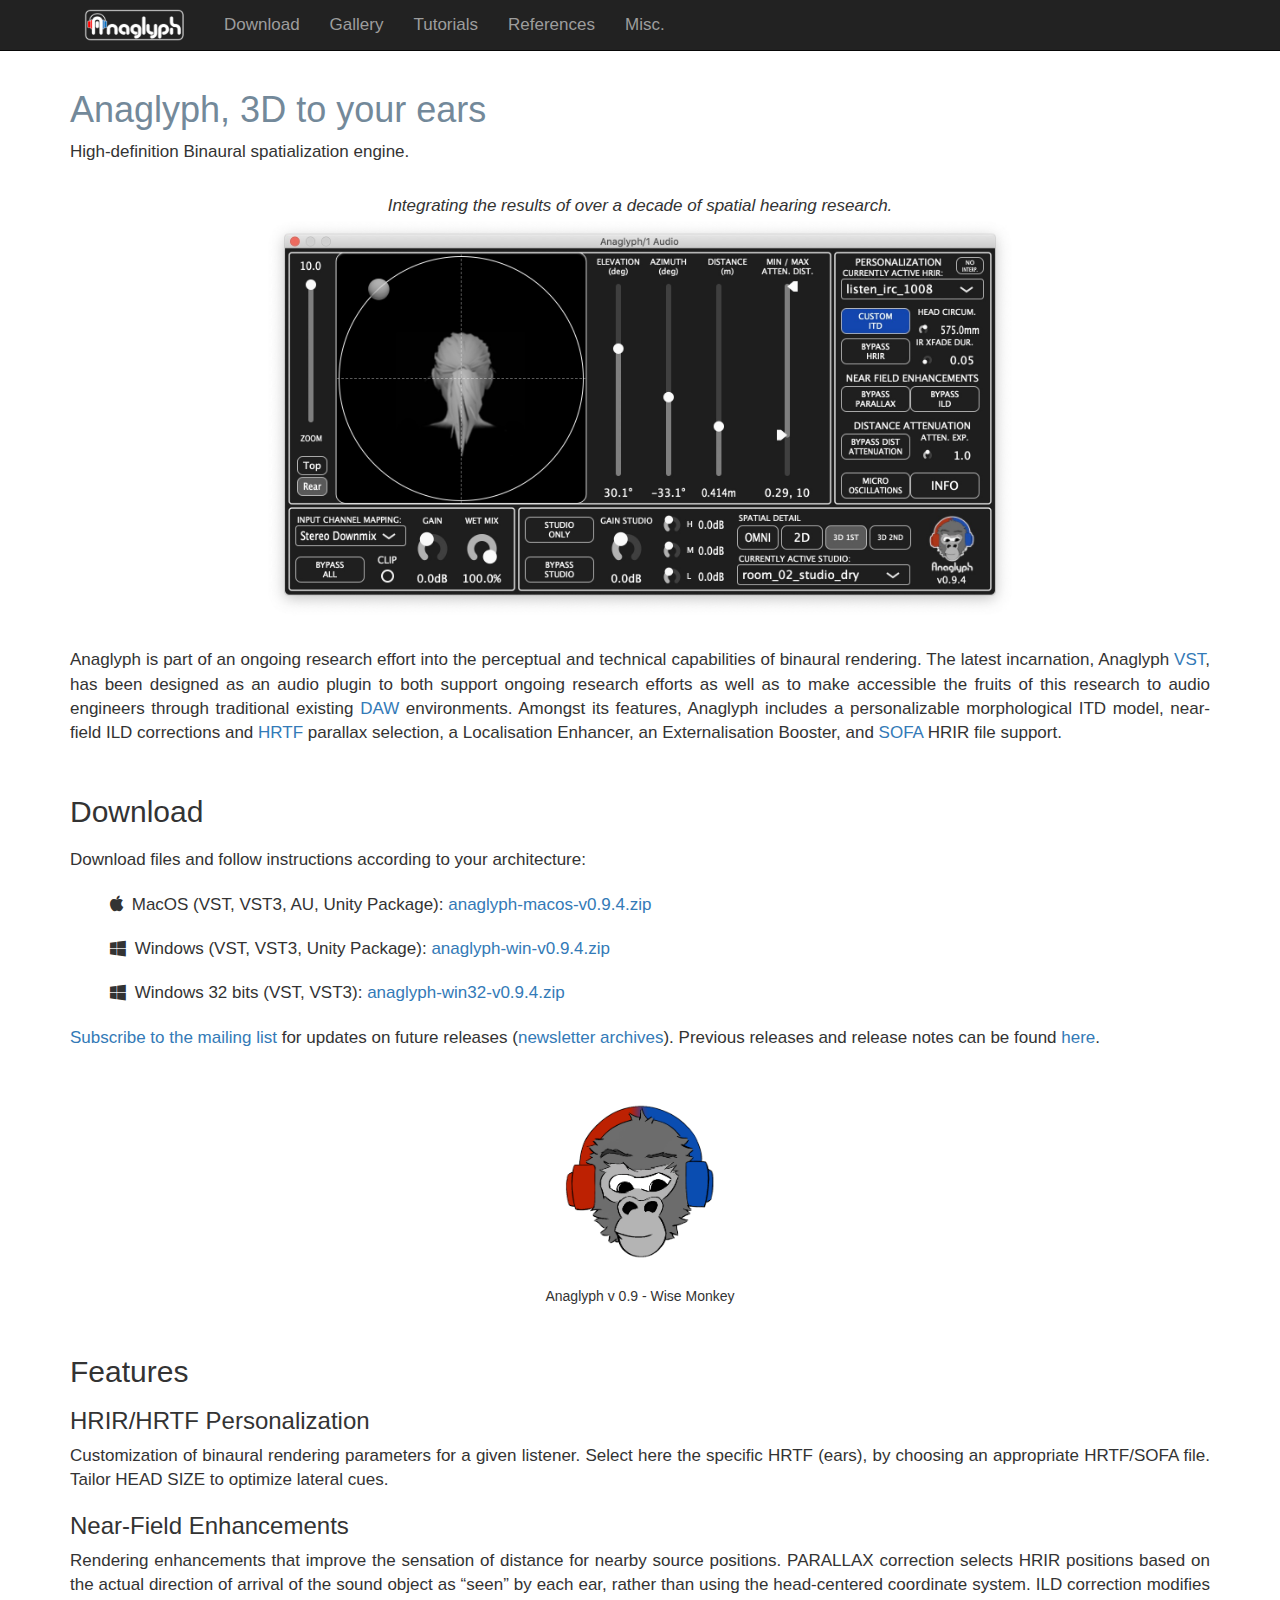
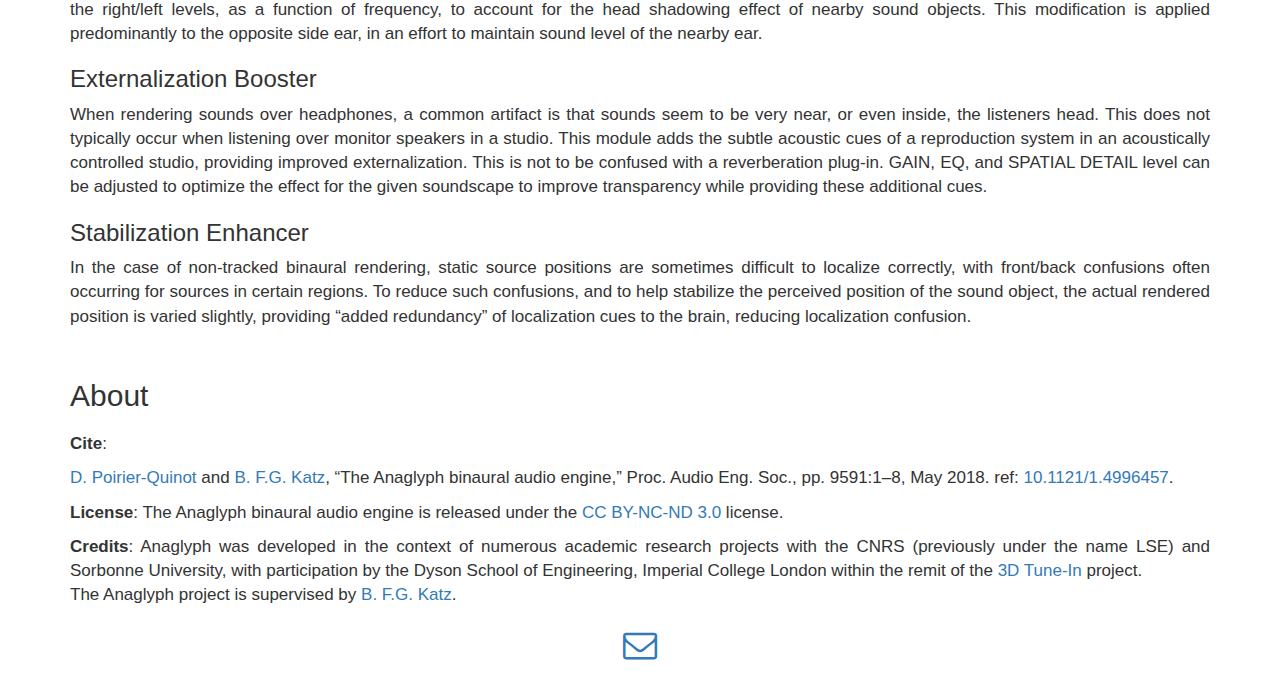
==== index.html @ 2c20f38d "added back link to suscribe to mailing list (somehow removed in prev commit)" ====
<!DOCTYPE html>
<html lang="en">

<head>

    <!-- common header (paste on every pages) -->

    <!-- Global site tag (gtag.js) - Google Analytics -->
    <script async src="https://www.googletagmanager.com/gtag/js?id=UA-119828858-1"></script>
    <script>
      window.dataLayer = window.dataLayer || [];
      function gtag(){dataLayer.push(arguments);}
      gtag('js', new Date());

      gtag('config', 'UA-119828858-1');
    </script>

    <meta charset="utf-8">
    <meta http-equiv="X-UA-Compatible" content="IE=edge">
    <meta name="viewport" content="width=device-width, initial-scale=1">
    <meta name="description" content="">
    <meta name="author" content="">

    <link rel="icon" type="image/png" href="img/favicon.png" />

    <title>Anaglyph</title>

    <!-- Bootstrap Core CSS -->
    <link href="css/bootstrap.min.css" rel="stylesheet">
    <link href="css/override.css" rel="stylesheet">
    <link rel="stylesheet" href="font-awesome/css/font-awesome.min.css">


    <!-- jQuery Version 1.11.1 -->
    <script src="js/jquery.js"></script>
    <!-- Bootstrap Core JavaScript -->
    <script src="js/bootstrap.min.js"></script>
    <!-- common header (paste on every pages) -->

    <!-- analytics -->
    <script>
      function handleOutboundLinkClicks(eventLabel) {
        // create tracker
        ga('create', 'UA-119828858-1', 'auto');
        // send event notification
        ga('send', 'event', {
          eventCategory: 'File',
          eventAction: 'download',
          eventLabel: eventLabel,
        });
      }
    </script>

</head>

<body>


    <!-- common navbar (paste on every pages) -->
    <nav class="navbar navbar-inverse navbar-fixed-top" role="navigation">
        <div class="container">

            <!-- Brand and toggle get grouped for better mobile display -->
            <div class="navbar-header">
                <!-- <a class="navbar-brand" href="index.html"> Anaglyph </a> -->
                <a id="home-logo-link" href="index.html" class="navbar-left"><img class="img-responsive" style="width:100px; margin-top:9px; margin-bottom:2px; margin-left:9px; margin-right:20px" src="img/anaglyph_logo_inverted.png" ></a>
                <button type="button" class="navbar-toggle" data-toggle="collapse" data-target="#bs-example-navbar-collapse-1">
                    <span class="sr-only">Toggle navigation</span>
                    <span class="icon-bar"></span>
                    <span class="icon-bar"></span>
                    <span class="icon-bar"></span>
                </button>
            </div>

            <!-- Collect the nav links, forms, and other content for toggling -->
            <div class="collapse navbar-collapse" id="bs-example-navbar-collapse-1">
                <ul class="nav navbar-nav">
                    <li id="home-navbar-replacement"> <a href="index.html">Home</a> </li>
                    <li> <a href="index.html#download">Download</a> </li>
                    <li> <a href="page-gallery.html">Gallery</a> </li>
                    <li> <a href="page-tutorials.html">Tutorials</a> </li>
                    <li> <a href="page-references.html">References</a> </li>
                    <li> <a href="page-misc.html">Misc.</a> </li>
                    <!-- <li> <a href="index.html#about">About</a> </li> -->
                </ul>
            </div>
            <!-- /.navbar-collapse -->
        </div>
        <!-- /.container -->
    </nav>
    <!-- common navbar (paste on every pages) -->


    <!-- Page Content -->
    <div class="container">

        <div class="row" id="head">
            <div class="col-lg-12 text-left">
                <h1 style="color: #73899a;">Anaglyph, 3D to your ears</h1>
                <!-- <h1><font color="#0771ba">Ana</font><font color="#fb001a">glyph</font></h1> -->
            </div>
            <div class="col-lg-12 text-justify">
                <p> High-definition Binaural spatialization engine. </p>
            </div>

            <p> </p> <!-- insert line break -->

            <div class="col-sm-12 col-md-10 col-md-offset-1 col-lg-8 col-lg-offset-2 text-center">
                <p style="margin-top: 20px; margin-bottom: 0px;">
                    <!-- <i>Integrating the results of over a decade of spatial hearing research into a high-precision binaural rendering engine.</i> -->
                    <i>Integrating the results of over a decade of spatial hearing research.</i>
                </p>
                <img class="img-responsive center-block" style="margin-top: 0px;" src="img/anaglyph-gui.jpg">
            </div>

             <div class="col-sm-12 text-justify">
                <p>
                    Anaglyph is part of an ongoing research effort into the perceptual and technical capabilities of binaural rendering. The latest incarnation, Anaglyph <a href="https://en.wikipedia.org/wiki/Virtual_Studio_Technology">VST</a>, has been designed as an audio plugin to both support ongoing research efforts as well as to make accessible the fruits of this research to audio engineers through traditional existing <a href="https://en.wikipedia.org/wiki/Digital_audio_workstation">DAW</a> environments. Amongst its features, Anaglyph includes a personalizable morphological ITD model,  near-field ILD corrections and <a href="https://en.wikipedia.org/wiki/Head-related_transfer_function">HRTF</a> parallax selection, a Localisation Enhancer, an Externalisation Booster, and <a href="https://www.sofaconventions.org/mediawiki/index.php/SOFA_(Spatially_Oriented_Format_for_Acoustics)">SOFA</a> HRIR file support.
                </p>
            </div>
        </div>


        <div class="row" id="download">
            <div class="col-lg-12 text-justify">
                <h2>Download</h2>

                    <p>Download files and follow instructions according to your architecture: </p>

                    <ul class="airy-list">
                        <li> <i class="fa fa-apple fa-1x"> </i> MacOS (VST, VST3, AU, Unity Package): <a href="release/anaglyph-macos-v0.9.4.zip" download onclick="handleOutboundLinkClicks('OSX BUNDLE');">anaglyph-macos-v0.9.4.zip</a></li>

                        <li> <i class="fa fa-windows fa-1x"> </i> Windows (VST, VST3, Unity Package): <a href="release/anaglyph-win-v0.9.4.zip" download onclick="handleOutboundLinkClicks('WIN BUNDLE');" >anaglyph-win-v0.9.4.zip</a></li>

                        <li> <i class="fa fa-windows fa-1x"> </i> Windows 32 bits (VST, VST3): <a href="release/anaglyph-win32-v0.9.4.zip" download onclick="handleOutboundLinkClicks('WIN 32 BUNDLE');" >anaglyph-win32-v0.9.4.zip</a></li>
                    </ul>

                    <p> <a href="mailto: sympa@listes.upmc.fr?subject=subscribe anaglyph"> Subscribe to the mailing list</a> for updates on future releases (<a href="https://www.listes.upmc.fr/wws/arc/anaglyph">newsletter archives</a>). Previous releases and release notes can be found <a href="page-misc.html#release-note">here</a>. </p>

                    <p> </p>
                    <img class="img-responsive center-block" style="width:150px" src="img/anaglyph_logo_version_monkey.png">
                    <h5 class="text-center"> Anaglyph v 0.9 - Wise Monkey </h5>

            </div>
        </div>


        <div class="row" id="features">
            <div class="col-lg-12 text-justify">
                <h2>Features</h2>

                <h3>HRIR/HRTF Personalization</h3>
                <p>Customization of binaural rendering parameters for a given listener. Select here the specific HRTF (ears), by choosing an appropriate HRTF/SOFA file. Tailor HEAD SIZE to optimize lateral cues.</p>

                <h3>Near-Field Enhancements</h3>
                <p>Rendering enhancements that improve the sensation of distance for nearby source positions. PARALLAX correction selects HRIR positions based on the actual direction of arrival of the sound object as &#8220;seen&#8221; by each ear, rather than using the head-centered coordinate system. ILD correction modifies the right/left levels, as a function of frequency, to account for the head shadowing effect of nearby sound objects. This modification is applied predominantly to the opposite side ear, in an effort to maintain sound level of the nearby ear.</p>

                <h3>Externalization Booster</h3>
                <p>When rendering sounds over headphones, a common artifact is that sounds seem to be very near, or even inside, the listeners head. This does not typically occur when listening over monitor speakers in a studio. This module adds the subtle acoustic cues of a reproduction system in an acoustically controlled studio, providing improved externalization. This is not to be confused with a reverberation plug-in. GAIN, EQ, and SPATIAL DETAIL level can be adjusted to optimize the effect for the given soundscape to improve transparency while providing these additional cues.</p>

                <h3>Stabilization Enhancer</h3>
                <p>In the case of non-tracked binaural rendering, static source positions are sometimes difficult to localize correctly, with front/back confusions often occurring for sources in certain regions. To reduce such confusions, and to help stabilize the perceived position of the sound object, the actual rendered position is varied slightly, providing &#8220;added redundancy&#8221; of localization cues to the brain, reducing localization confusion.</p>
            </div>
        </div>


        <div class="row" id="about">
            <div class="col-lg-12 text-justify">
                <h2>About</h2>

                <p>
                    <b>Cite</b>:
                    <p class="bibitem" ><a id="XPoirier-Quinot2018"></a><a href="https://pyrapple.github.io/">D.&#x00A0;Poirier-Quinot</a> and <a href="http://www.lam.jussieu.fr/Membres/Katz/index.php?page=accueil">B.&#x00A0;F.G. Katz</a>, &#8220;The Anaglyph binaural audio engine,&#8221; <span ="ptmri8t-">Proc. Audio Eng. Soc.</span>, pp. 9591:1–8, May 2018. ref: <a href="http://www.aes.org/e-lib/browse.cfm?elib=19544" >10.1121/1.4996457</a>.
                    </p>
                </p>

                <p>
                    <b>License</b>: The Anaglyph binaural audio engine is released under the <a href="https://creativecommons.org/licenses/by-nc-nd/3.0/">CC BY-NC-ND 3.0</a> license. 
                    <!-- <a href="mailto:anaglyph@dalembert.upmc.fr">Contact us </a> to discuss licensing terms for commercial use. -->
                </p>

                <p>
                    <b>Credits</b>:
                    Anaglyph was developed in the context of numerous academic research projects with the CNRS (previously under the name LSE) and Sorbonne University, with participation by the Dyson School of Engineering, Imperial College London within the remit of the <a href="http://3d-tune-in.eu/">3D Tune-In</a> project.
                    <br>
                    The Anaglyph project is supervised by <a href="http://www.lam.jussieu.fr/Membres/Katz/index.php?page=accueil">B. F.G. Katz</a>.
                </p>
            </div>
            <div class="col-lg-12 text-center">
                <p> </p>
                <p>
                    <a href="mailto:anaglyph@dalembert.upmc.fr"><i class="fa fa-envelope-o fa-2x"></i></a>
                </p>
            </div>
        </div>
        

</body>

</html>
---- css/override.css ----
/*
 * Where personal modif (bootstrap override, new classes, etc.) go.
 */

body{
  background-color: rgb(255, 255, 255);
  padding-top: 70px;
}

p, li {
  font-size: 17px;
  font-weight: 300;
}

th, td {
  font-size: 17px;
  font-weight: 450;
}

h2 {
  margin-top: 40px;
  margin-bottom: 20px;
}

h1, h2, h3, h4, h5 {
  text-align: left;
}

.faq-q {
  font-weight: 600;
}

.faq-a {
  margin-left: 30px;
  margin-bottom: 25px;
  font-size: 15px;
}

ul.airy-list {
  list-style-type: none;
}
ul.airy-list > li {
  padding-bottom: 10px;
  padding-top: 10px;
}

.lead {
  font-size: 18px;
  font-weight: 350;
}

pre {
    white-space:normal;
}

code {
  font-size: 13px;
  font-weight: 300;
  background: #f5f5f5;
  color:black;
}

.img-responsive {
    /*margin: 0 auto; // align center*/
    margin-top: 20px;
    margin-bottom: 30px;
    /*margin-right: 0px;
    margin-left: 0px;    */
}

.embed-responsive {
    margin-top: 20px;
    margin-bottom: 20px;
    margin-right: 0px;
    margin-left: 0px;
}

.code-header {
  margin-bottom:5;
}

.row:target {
    padding-top: 40px;
}

button {
  color: black;
  background: white;
  font-weight: 300;
  font-size: 18px;
  padding: 20px;
  margin: 10px;
  width: 100%;
  border-radius: 6px;
  border-width: 1px;
  border: 1px solid rgb(200, 200, 200);
  outline: none;
}

button:hover {
  background: rgb(245, 245, 245);
}

button:disabled {
  background: repeating-linear-gradient(
    -45deg,
    white,
    white 10px,
    rgb(200, 200, 200) 10px,
    rgb(200, 200, 200) 12px
  );
}

/* table: all but first row/column */
th:not(:first-child), td:not(:first-child) {
  text-align: center;
}

/* hide anaglyph home */
@media only screen and (max-width: 767px) {
  #home-logo-link {
    display: none;
  }
}
/* add anaglyph home to navbar collapsed menu when anaglyph logo disapeared */
@media only screen and (min-width: 768px) {
  #home-navbar-replacement {
    display: none;
  }
}

/* avoid weird misalignement on navbar in collapsed mode */
.container > .navbar-header {
    margin-right: 5px;
    margin-left: 5px;
}
.navbar-toggle {
  margin-left: 0px;
  margin-right: 0px;
}

/*
.navbar-inverse {
  background-color: #fafafa;
}

.navbar-inverse .navbar-nav > li > a {
  color: #0e0e0e;
}

.navbar-inverse .navbar-nav > li > a:hover,
.navbar-inverse .navbar-nav > li > a:focus {
  color: #b7b7b7;
  background-color: transparent;
}*/
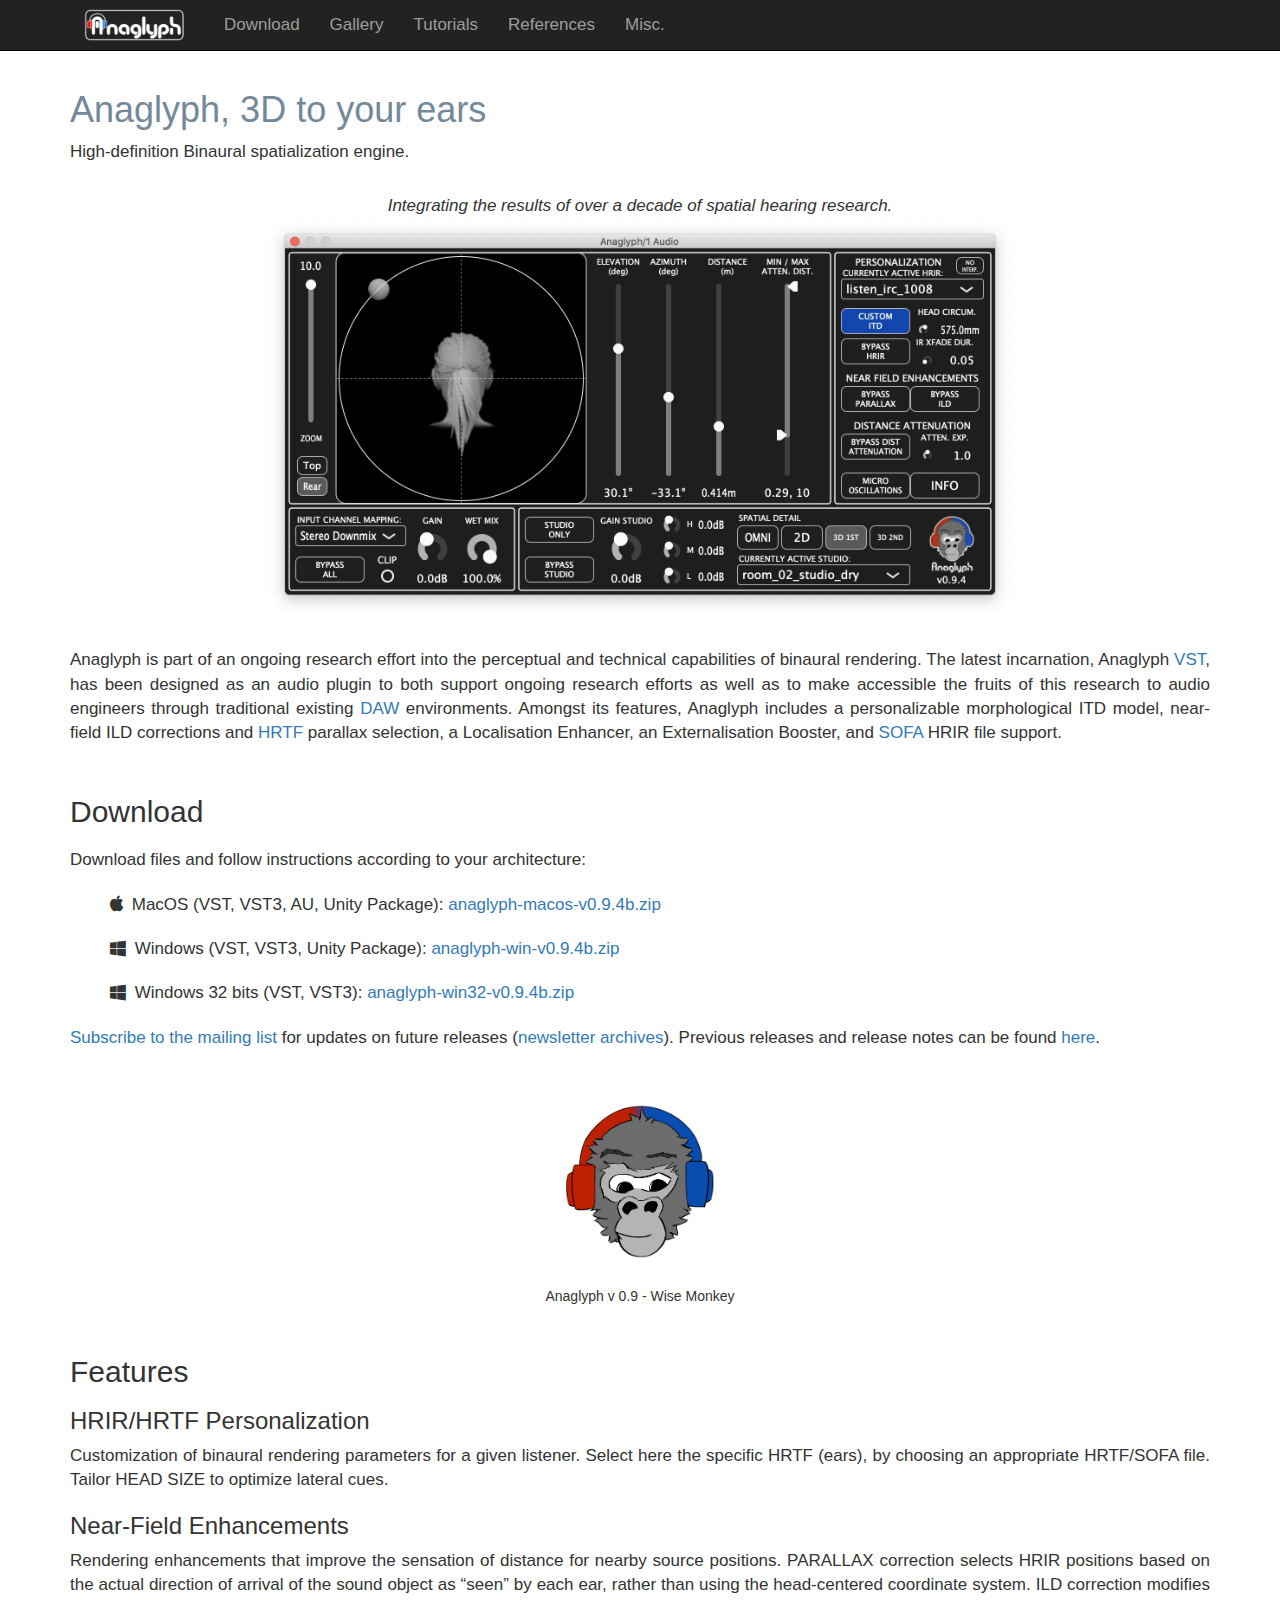
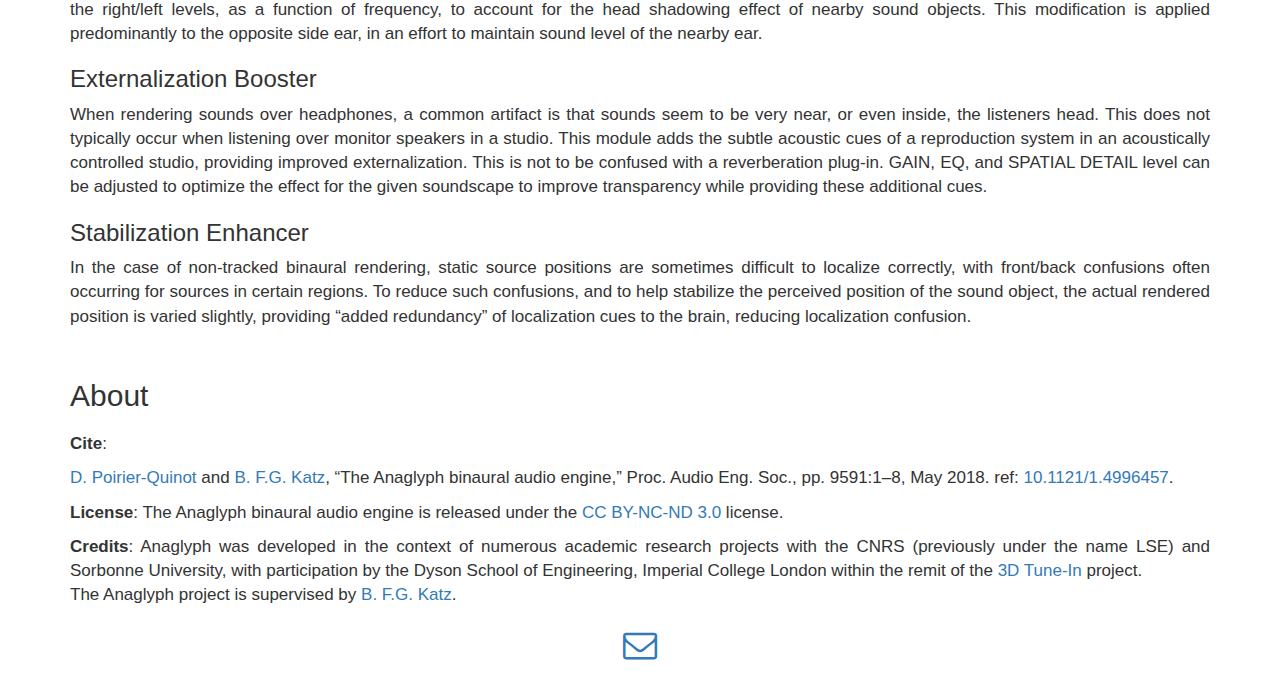
==== commit 57a85659: "updated for release v0.9.4b" ====
--- a/index.html
+++ b/index.html
@@ -128,11 +128,11 @@
                     <p>Download files and follow instructions according to your architecture: </p>
 
                     <ul class="airy-list">
-                        <li> <i class="fa fa-apple fa-1x"> </i> MacOS (VST, VST3, AU, Unity Package): <a href="release/anaglyph-macos-v0.9.4.zip" download onclick="handleOutboundLinkClicks('OSX BUNDLE');">anaglyph-macos-v0.9.4.zip</a></li>
-
-                        <li> <i class="fa fa-windows fa-1x"> </i> Windows (VST, VST3, Unity Package): <a href="release/anaglyph-win-v0.9.4.zip" download onclick="handleOutboundLinkClicks('WIN BUNDLE');" >anaglyph-win-v0.9.4.zip</a></li>
-
-                        <li> <i class="fa fa-windows fa-1x"> </i> Windows 32 bits (VST, VST3): <a href="release/anaglyph-win32-v0.9.4.zip" download onclick="handleOutboundLinkClicks('WIN 32 BUNDLE');" >anaglyph-win32-v0.9.4.zip</a></li>
+                        <li> <i class="fa fa-apple fa-1x"> </i> MacOS (VST, VST3, AU, Unity Package): <a href="release/anaglyph-macos-v0.9.4b.zip" download onclick="handleOutboundLinkClicks('OSX BUNDLE');">anaglyph-macos-v0.9.4b.zip</a></li>
+
+                        <li> <i class="fa fa-windows fa-1x"> </i> Windows (VST, VST3, Unity Package): <a href="release/anaglyph-win-v0.9.4b.zip" download onclick="handleOutboundLinkClicks('WIN BUNDLE');" >anaglyph-win-v0.9.4b.zip</a></li>
+
+                        <li> <i class="fa fa-windows fa-1x"> </i> Windows 32 bits (VST, VST3): <a href="release/anaglyph-win32-v0.9.4b.zip" download onclick="handleOutboundLinkClicks('WIN 32 BUNDLE');" >anaglyph-win32-v0.9.4b.zip</a></li>
                     </ul>
 
                     <p> <a href="mailto: sympa@listes.upmc.fr?subject=subscribe anaglyph"> Subscribe to the mailing list</a> for updates on future releases (<a href="https://www.listes.upmc.fr/wws/arc/anaglyph">newsletter archives</a>). Previous releases and release notes can be found <a href="page-misc.html#release-note">here</a>. </p>
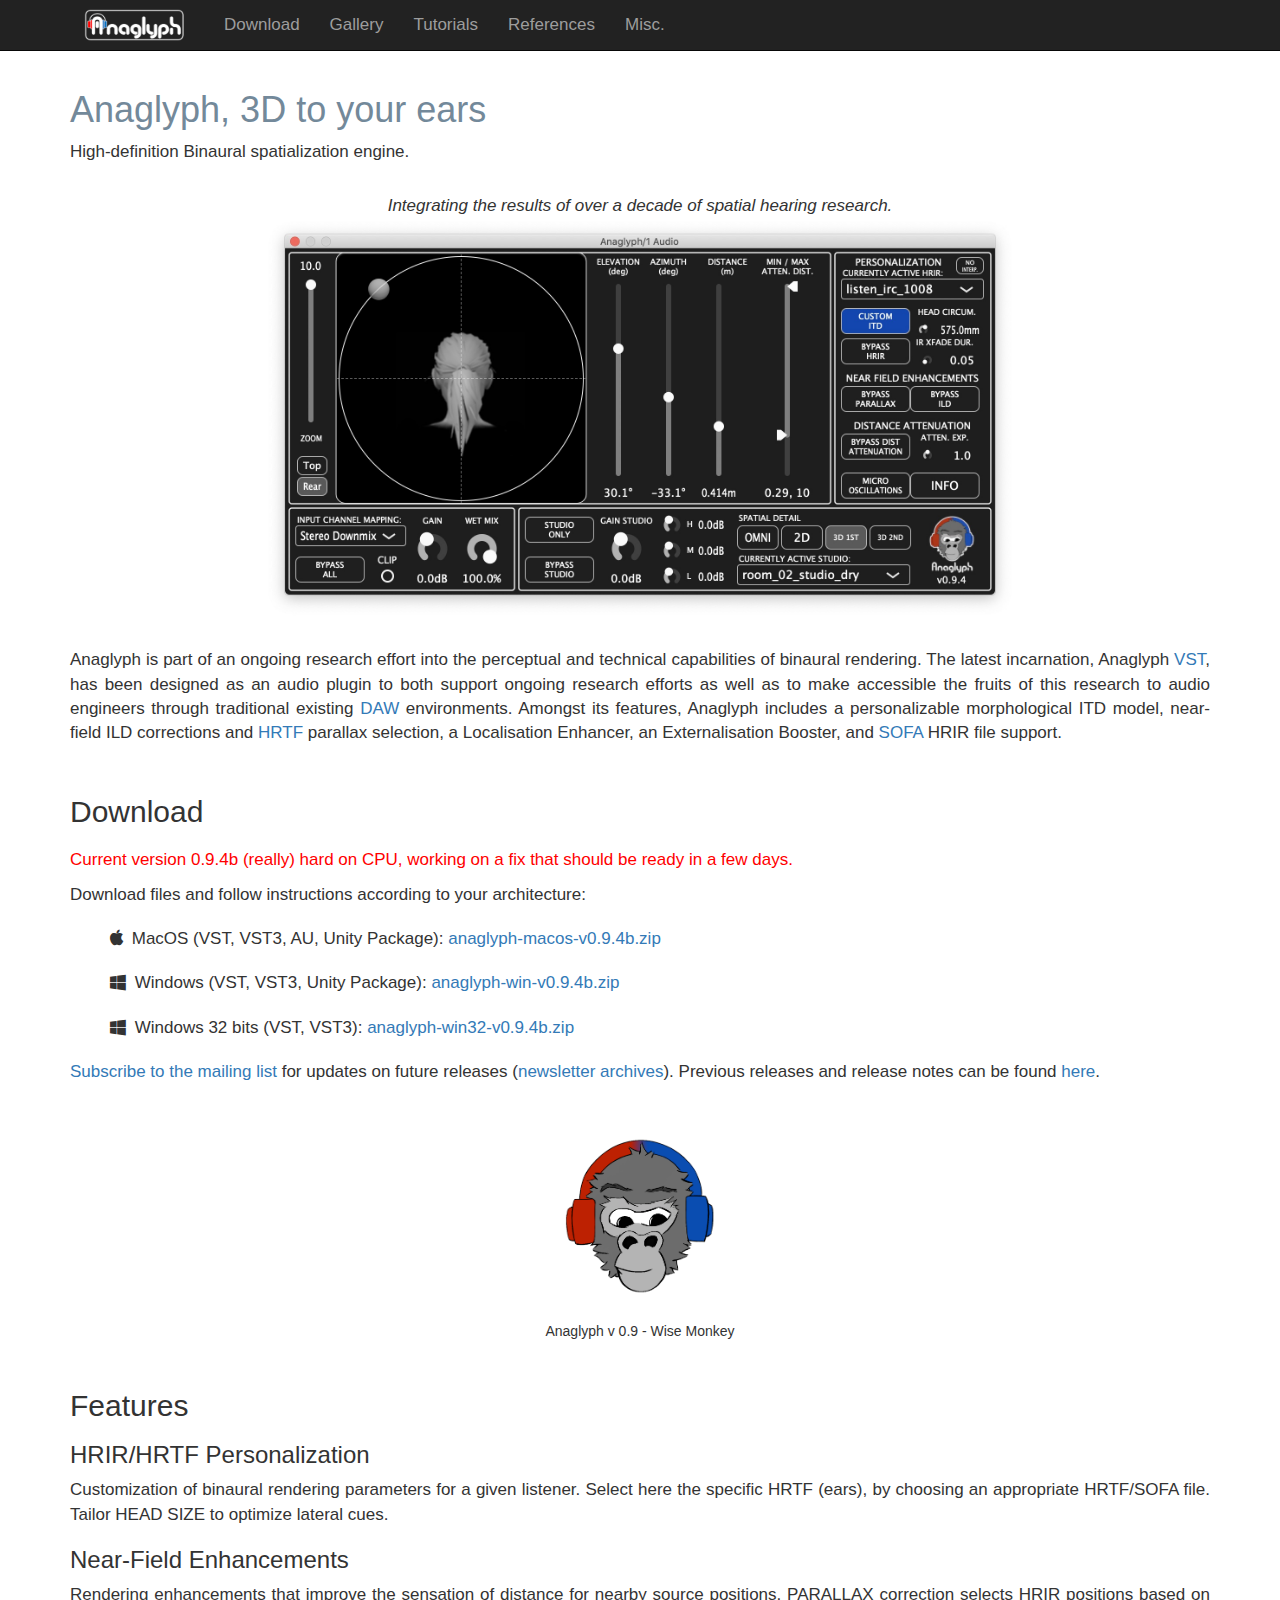
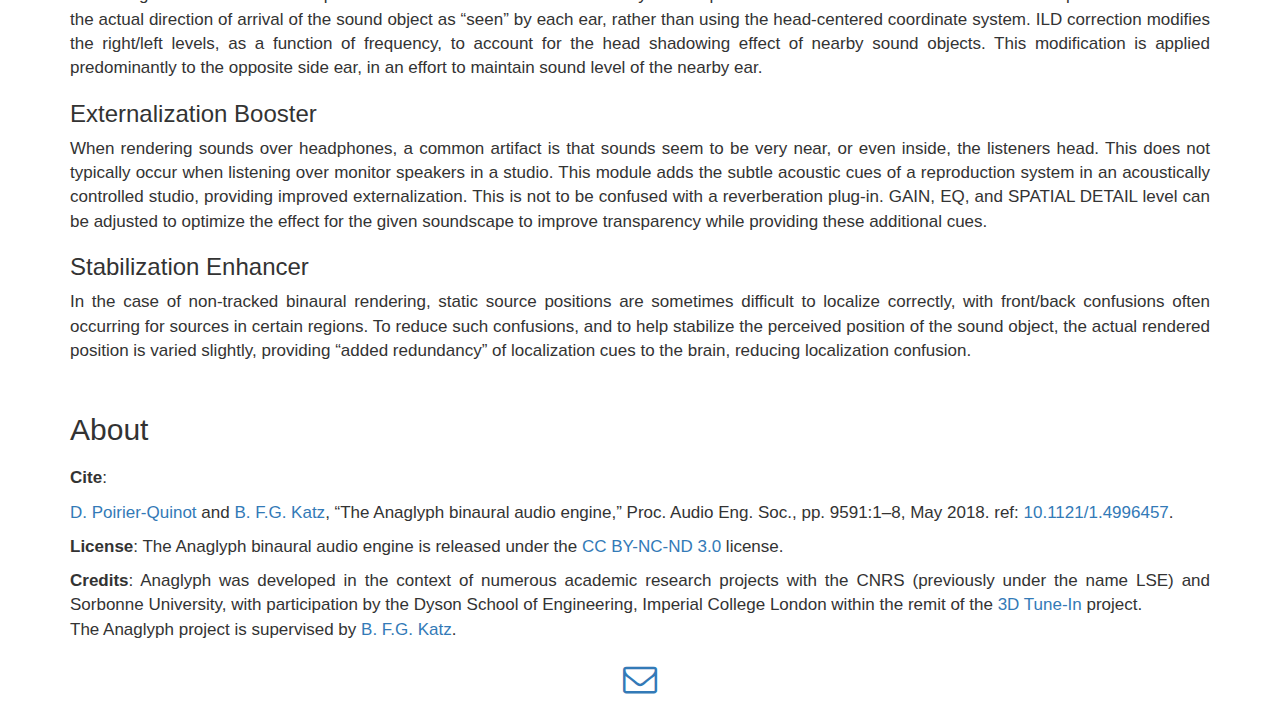
==== commit bfd6a392: "added warning message for 0.9.4b cpu issue" ====
--- a/index.html
+++ b/index.html
@@ -124,7 +124,7 @@
         <div class="row" id="download">
             <div class="col-lg-12 text-justify">
                 <h2>Download</h2>
-
+                    <p style="color:red">Current version 0.9.4b (really) hard on CPU, working on a fix that should be ready in a few days.</p>
                     <p>Download files and follow instructions according to your architecture: </p>
 
                     <ul class="airy-list">
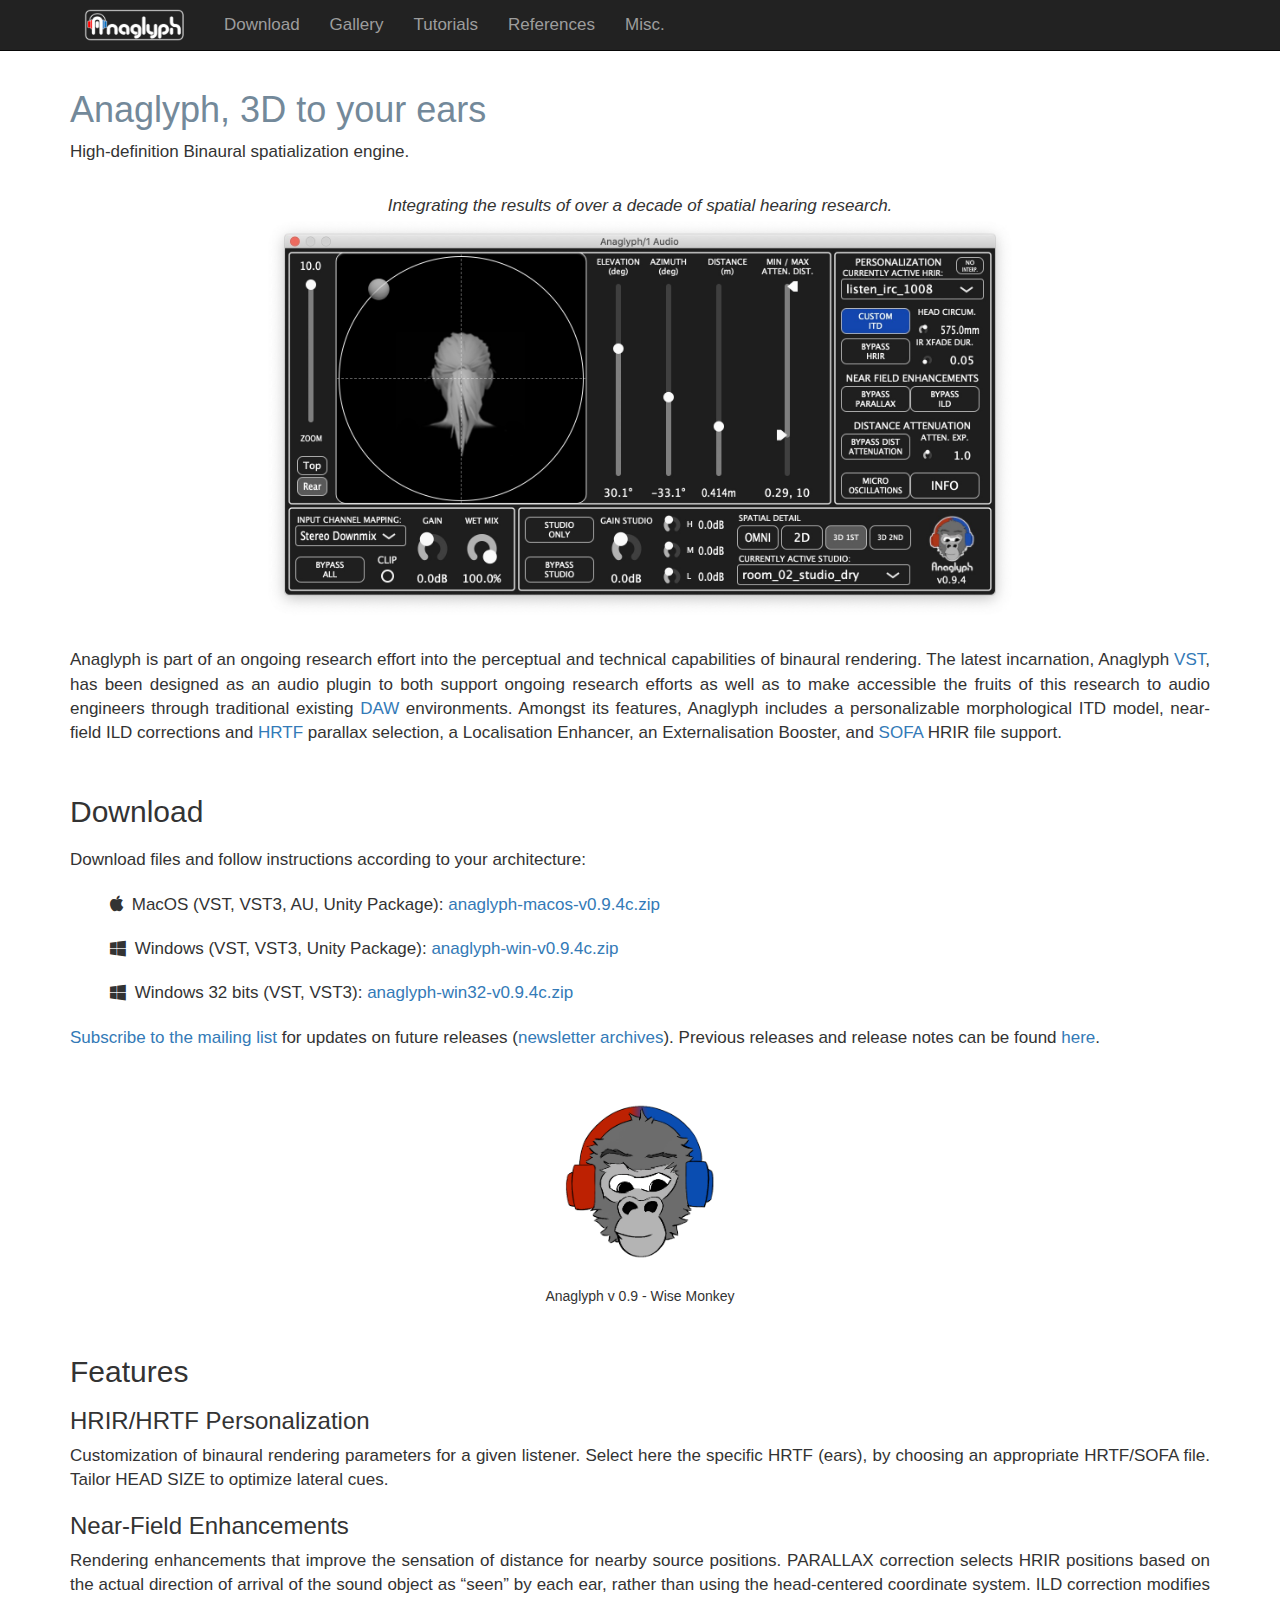
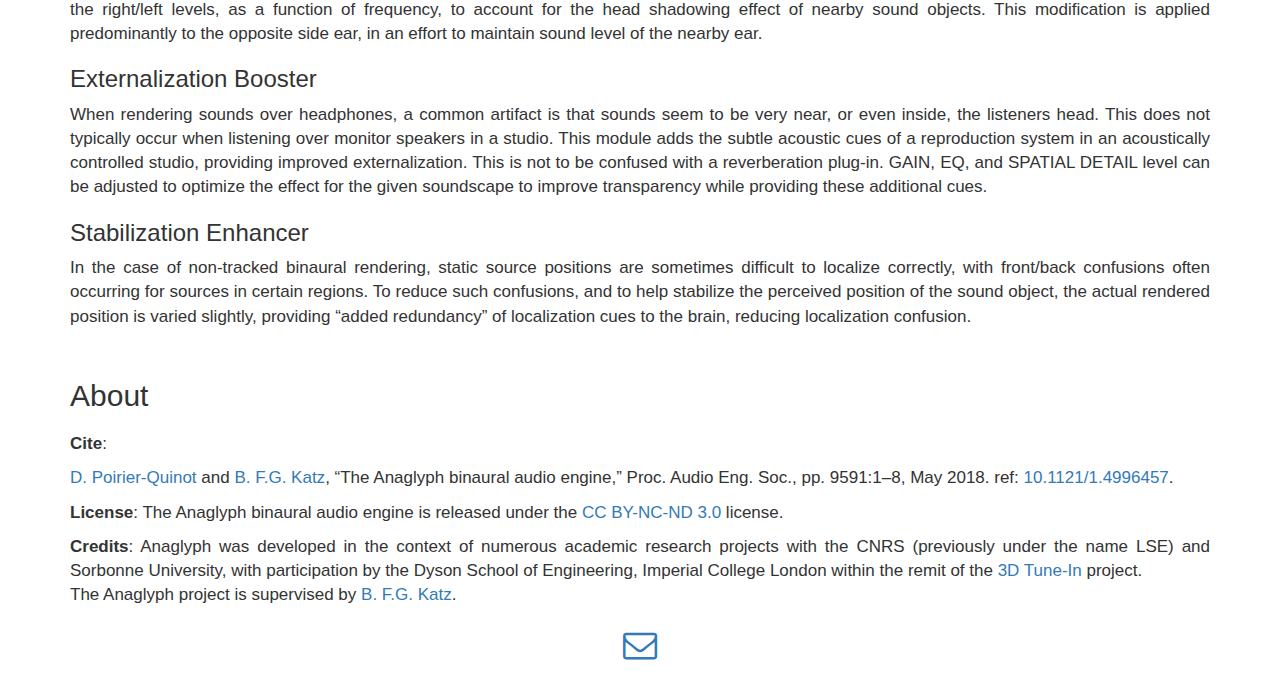
==== commit d132e27b: "updated for release v0.9.4c" ====
--- a/index.html
+++ b/index.html
@@ -124,15 +124,14 @@
         <div class="row" id="download">
             <div class="col-lg-12 text-justify">
                 <h2>Download</h2>
-                    <p style="color:red">Current version 0.9.4b (really) hard on CPU, working on a fix that should be ready in a few days.</p>
                     <p>Download files and follow instructions according to your architecture: </p>
 
                     <ul class="airy-list">
-                        <li> <i class="fa fa-apple fa-1x"> </i> MacOS (VST, VST3, AU, Unity Package): <a href="release/anaglyph-macos-v0.9.4b.zip" download onclick="handleOutboundLinkClicks('OSX BUNDLE');">anaglyph-macos-v0.9.4b.zip</a></li>
+                        <li> <i class="fa fa-apple fa-1x"> </i> MacOS (VST, VST3, AU, Unity Package): <a href="release/anaglyph-macos-v0.9.4c.zip" download onclick="handleOutboundLinkClicks('OSX BUNDLE');">anaglyph-macos-v0.9.4c.zip</a></li>
 
-                        <li> <i class="fa fa-windows fa-1x"> </i> Windows (VST, VST3, Unity Package): <a href="release/anaglyph-win-v0.9.4b.zip" download onclick="handleOutboundLinkClicks('WIN BUNDLE');" >anaglyph-win-v0.9.4b.zip</a></li>
+                        <li> <i class="fa fa-windows fa-1x"> </i> Windows (VST, VST3, Unity Package): <a href="release/anaglyph-win-v0.9.4c.zip" download onclick="handleOutboundLinkClicks('WIN BUNDLE');" >anaglyph-win-v0.9.4c.zip</a></li>
 
-                        <li> <i class="fa fa-windows fa-1x"> </i> Windows 32 bits (VST, VST3): <a href="release/anaglyph-win32-v0.9.4b.zip" download onclick="handleOutboundLinkClicks('WIN 32 BUNDLE');" >anaglyph-win32-v0.9.4b.zip</a></li>
+                        <li> <i class="fa fa-windows fa-1x"> </i> Windows 32 bits (VST, VST3): <a href="release/anaglyph-win32-v0.9.4c.zip" download onclick="handleOutboundLinkClicks('WIN 32 BUNDLE');" >anaglyph-win32-v0.9.4c.zip</a></li>
                     </ul>
 
                     <p> <a href="mailto: sympa@listes.upmc.fr?subject=subscribe anaglyph"> Subscribe to the mailing list</a> for updates on future releases (<a href="https://www.listes.upmc.fr/wws/arc/anaglyph">newsletter archives</a>). Previous releases and release notes can be found <a href="page-misc.html#release-note">here</a>. </p>
@@ -175,7 +174,7 @@
                 </p>
 
                 <p>
-                    <b>License</b>: The Anaglyph binaural audio engine is released under the <a href="https://creativecommons.org/licenses/by-nc-nd/3.0/">CC BY-NC-ND 3.0</a> license. 
+                    <b>License</b>: The Anaglyph binaural audio engine is released under the <a href="https://creativecommons.org/licenses/by-nc-nd/3.0/">CC BY-NC-ND 3.0</a> license.
                     <!-- <a href="mailto:anaglyph@dalembert.upmc.fr">Contact us </a> to discuss licensing terms for commercial use. -->
                 </p>
 
@@ -193,7 +192,7 @@
                 </p>
             </div>
         </div>
-        
+
 
 </body>
 
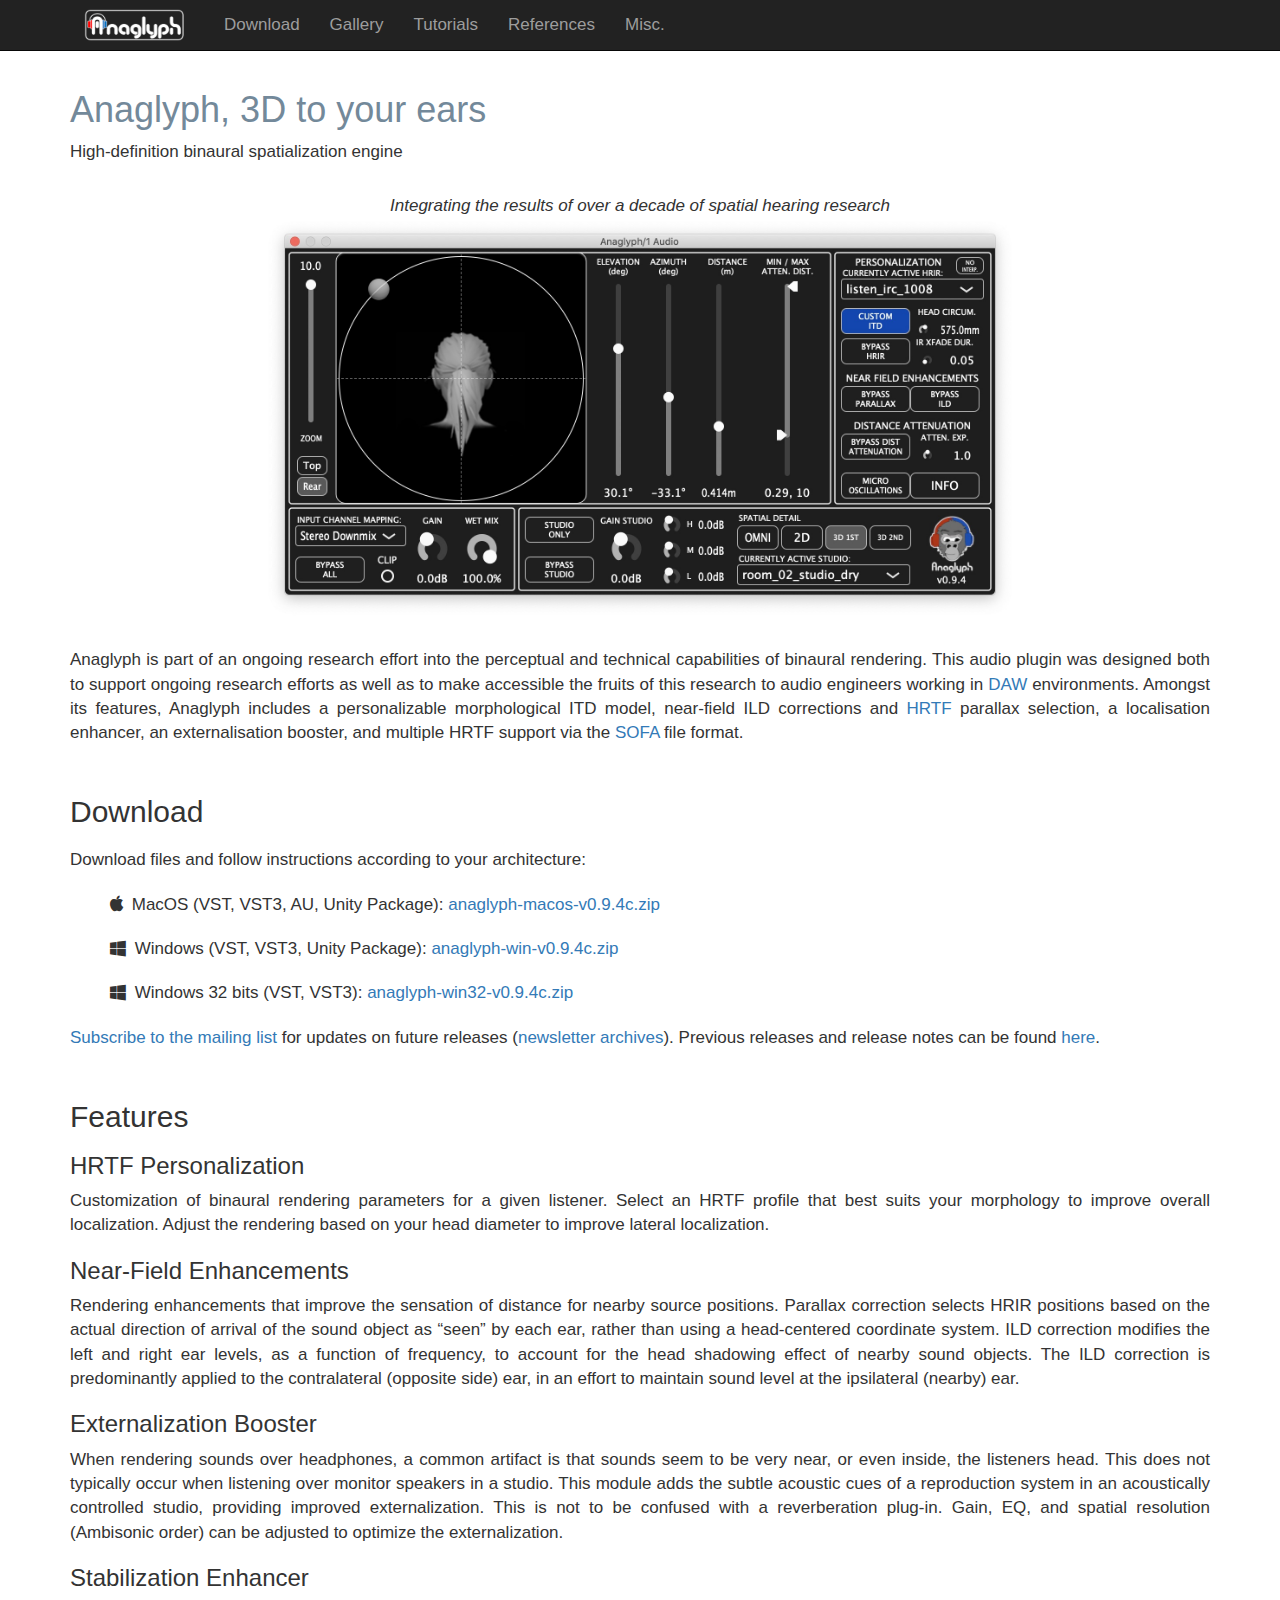
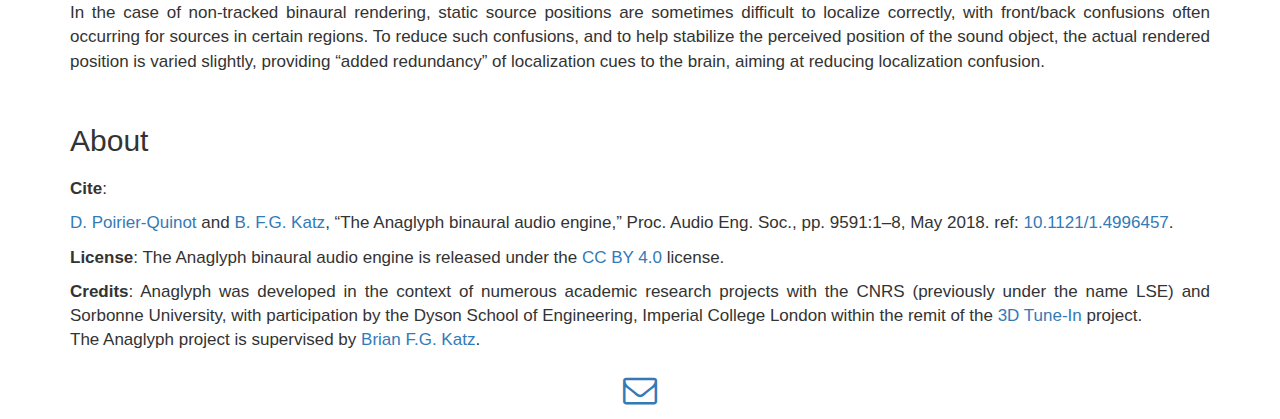
==== commit 958eb851: "updated home page, changed license to CC BY 4.0" ====
--- a/index.html
+++ b/index.html
@@ -100,7 +100,7 @@
                 <!-- <h1><font color="#0771ba">Ana</font><font color="#fb001a">glyph</font></h1> -->
             </div>
             <div class="col-lg-12 text-justify">
-                <p> High-definition Binaural spatialization engine. </p>
+                <p> High-definition binaural spatialization engine </p>
             </div>
 
             <p> </p> <!-- insert line break -->
@@ -108,14 +108,14 @@
             <div class="col-sm-12 col-md-10 col-md-offset-1 col-lg-8 col-lg-offset-2 text-center">
                 <p style="margin-top: 20px; margin-bottom: 0px;">
                     <!-- <i>Integrating the results of over a decade of spatial hearing research into a high-precision binaural rendering engine.</i> -->
-                    <i>Integrating the results of over a decade of spatial hearing research.</i>
+                    <i>Integrating the results of over a decade of spatial hearing research</i>
                 </p>
                 <img class="img-responsive center-block" style="margin-top: 0px;" src="img/anaglyph-gui.jpg">
             </div>
 
              <div class="col-sm-12 text-justify">
                 <p>
-                    Anaglyph is part of an ongoing research effort into the perceptual and technical capabilities of binaural rendering. The latest incarnation, Anaglyph <a href="https://en.wikipedia.org/wiki/Virtual_Studio_Technology">VST</a>, has been designed as an audio plugin to both support ongoing research efforts as well as to make accessible the fruits of this research to audio engineers through traditional existing <a href="https://en.wikipedia.org/wiki/Digital_audio_workstation">DAW</a> environments. Amongst its features, Anaglyph includes a personalizable morphological ITD model,  near-field ILD corrections and <a href="https://en.wikipedia.org/wiki/Head-related_transfer_function">HRTF</a> parallax selection, a Localisation Enhancer, an Externalisation Booster, and <a href="https://www.sofaconventions.org/mediawiki/index.php/SOFA_(Spatially_Oriented_Format_for_Acoustics)">SOFA</a> HRIR file support.
+                    Anaglyph is part of an ongoing research effort into the perceptual and technical capabilities of binaural rendering. This audio plugin was designed both to support ongoing research efforts as well as to make accessible the fruits of this research to audio engineers working in <a href="https://en.wikipedia.org/wiki/Digital_audio_workstation">DAW</a> environments. Amongst its features, Anaglyph includes a personalizable morphological ITD model,  near-field ILD corrections and <a href="https://en.wikipedia.org/wiki/Head-related_transfer_function">HRTF</a> parallax selection, a localisation enhancer, an externalisation booster, and multiple HRTF support via the <a href="https://www.sofaconventions.org/mediawiki/index.php/SOFA_(Spatially_Oriented_Format_for_Acoustics)">SOFA</a> file format.
                 </p>
             </div>
         </div>
@@ -136,9 +136,11 @@
 
                     <p> <a href="mailto: sympa@listes.upmc.fr?subject=subscribe anaglyph"> Subscribe to the mailing list</a> for updates on future releases (<a href="https://www.listes.upmc.fr/wws/arc/anaglyph">newsletter archives</a>). Previous releases and release notes can be found <a href="page-misc.html#release-note">here</a>. </p>
 
+                    <!--
                     <p> </p>
                     <img class="img-responsive center-block" style="width:150px" src="img/anaglyph_logo_version_monkey.png">
                     <h5 class="text-center"> Anaglyph v 0.9 - Wise Monkey </h5>
+                     -->
 
             </div>
         </div>
@@ -148,17 +150,19 @@
             <div class="col-lg-12 text-justify">
                 <h2>Features</h2>
 
-                <h3>HRIR/HRTF Personalization</h3>
-                <p>Customization of binaural rendering parameters for a given listener. Select here the specific HRTF (ears), by choosing an appropriate HRTF/SOFA file. Tailor HEAD SIZE to optimize lateral cues.</p>
+                <h3>HRTF Personalization</h3>
+                <p>Customization of binaural rendering parameters for a given listener. Select an HRTF profile that best suits your morphology to improve overall localization. Adjust the rendering based on your head diameter to improve lateral localization.</p>
 
                 <h3>Near-Field Enhancements</h3>
-                <p>Rendering enhancements that improve the sensation of distance for nearby source positions. PARALLAX correction selects HRIR positions based on the actual direction of arrival of the sound object as &#8220;seen&#8221; by each ear, rather than using the head-centered coordinate system. ILD correction modifies the right/left levels, as a function of frequency, to account for the head shadowing effect of nearby sound objects. This modification is applied predominantly to the opposite side ear, in an effort to maintain sound level of the nearby ear.</p>
+                <p>Rendering enhancements that improve the sensation of distance for nearby source positions. Parallax correction selects HRIR positions based on the actual direction of arrival of the sound object as &#8220;seen&#8221; by each ear, rather than using a head-centered coordinate system. ILD correction modifies the left and right ear levels, as a function of frequency, to account for the head shadowing effect of nearby sound objects. The ILD correction is predominantly applied to the contralateral (opposite side) ear, in an effort to maintain sound level at the ipsilateral (nearby) ear.</p>
 
                 <h3>Externalization Booster</h3>
-                <p>When rendering sounds over headphones, a common artifact is that sounds seem to be very near, or even inside, the listeners head. This does not typically occur when listening over monitor speakers in a studio. This module adds the subtle acoustic cues of a reproduction system in an acoustically controlled studio, providing improved externalization. This is not to be confused with a reverberation plug-in. GAIN, EQ, and SPATIAL DETAIL level can be adjusted to optimize the effect for the given soundscape to improve transparency while providing these additional cues.</p>
+                <p>When rendering sounds over headphones, a common artifact is that sounds seem to be very near, or even inside, the listeners head. This does not typically occur when listening over monitor speakers in a studio. This module adds the subtle acoustic cues of a reproduction system in an acoustically controlled studio, providing improved externalization. This is not to be confused with a reverberation plug-in. Gain, EQ, and spatial resolution (Ambisonic order) can be adjusted to optimize the externalization.
+                <!-- while keeping the reverb transparent -->
+                </p>
 
                 <h3>Stabilization Enhancer</h3>
-                <p>In the case of non-tracked binaural rendering, static source positions are sometimes difficult to localize correctly, with front/back confusions often occurring for sources in certain regions. To reduce such confusions, and to help stabilize the perceived position of the sound object, the actual rendered position is varied slightly, providing &#8220;added redundancy&#8221; of localization cues to the brain, reducing localization confusion.</p>
+                <p>In the case of non-tracked binaural rendering, static source positions are sometimes difficult to localize correctly, with front/back confusions often occurring for sources in certain regions. To reduce such confusions, and to help stabilize the perceived position of the sound object, the actual rendered position is varied slightly, providing &#8220;added redundancy&#8221; of localization cues to the brain, aiming at reducing localization confusion.</p>
             </div>
         </div>
 
@@ -174,7 +178,7 @@
                 </p>
 
                 <p>
-                    <b>License</b>: The Anaglyph binaural audio engine is released under the <a href="https://creativecommons.org/licenses/by-nc-nd/3.0/">CC BY-NC-ND 3.0</a> license.
+                    <b>License</b>: The Anaglyph binaural audio engine is released under the <a href="https://creativecommons.org/licenses/by/4.0/">CC BY 4.0</a> license.
                     <!-- <a href="mailto:anaglyph@dalembert.upmc.fr">Contact us </a> to discuss licensing terms for commercial use. -->
                 </p>
 
@@ -182,7 +186,7 @@
                     <b>Credits</b>:
                     Anaglyph was developed in the context of numerous academic research projects with the CNRS (previously under the name LSE) and Sorbonne University, with participation by the Dyson School of Engineering, Imperial College London within the remit of the <a href="http://3d-tune-in.eu/">3D Tune-In</a> project.
                     <br>
-                    The Anaglyph project is supervised by <a href="http://www.lam.jussieu.fr/Membres/Katz/index.php?page=accueil">B. F.G. Katz</a>.
+                    The Anaglyph project is supervised by <a href="http://www.lam.jussieu.fr/Membres/Katz/index.php?page=accueil">Brian F.G. Katz</a>.
                 </p>
             </div>
             <div class="col-lg-12 text-center">
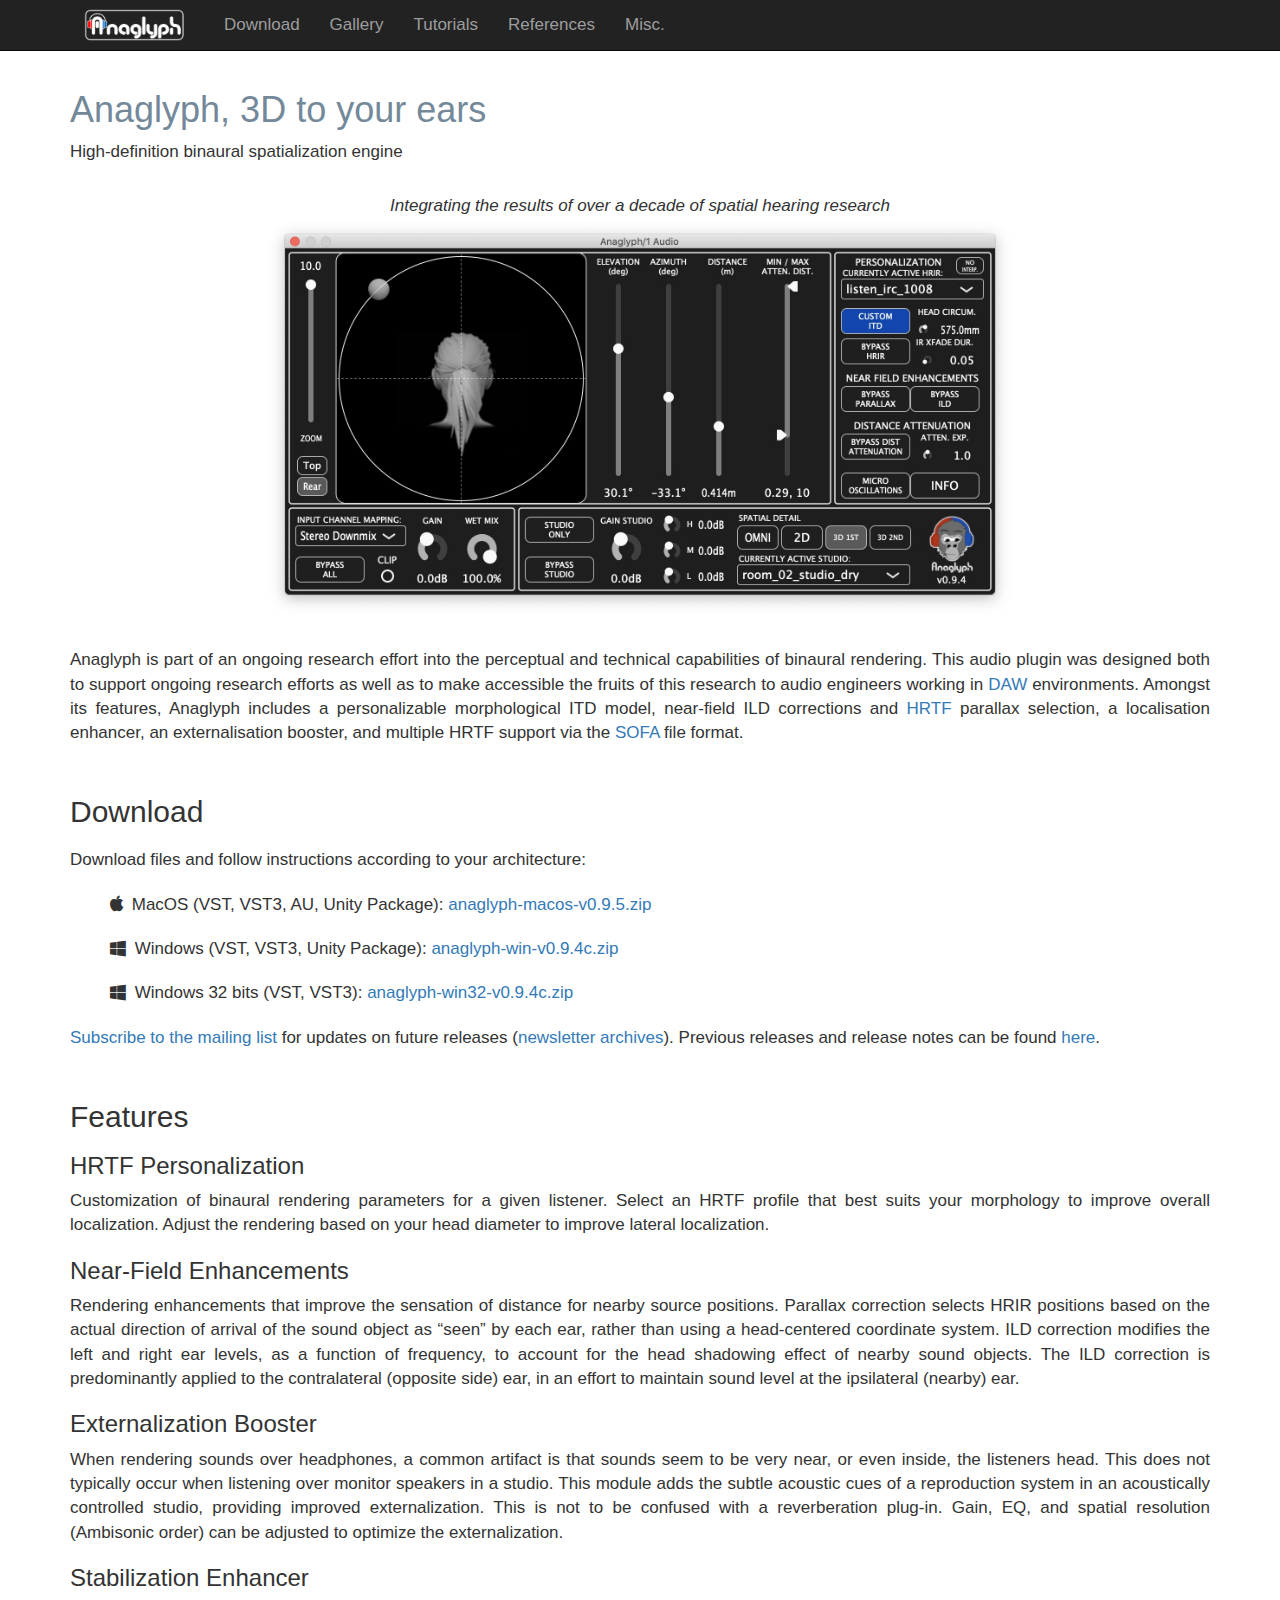
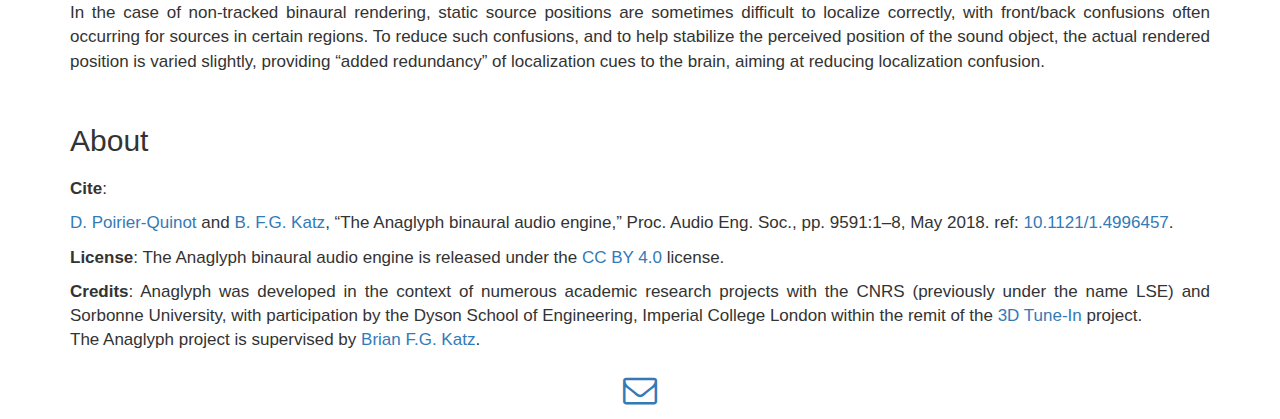
==== commit 091439d1: "updated macos version to 0.9.5" ====
--- a/index.html
+++ b/index.html
@@ -127,7 +127,7 @@
                     <p>Download files and follow instructions according to your architecture: </p>
 
                     <ul class="airy-list">
-                        <li> <i class="fa fa-apple fa-1x"> </i> MacOS (VST, VST3, AU, Unity Package): <a href="release/anaglyph-macos-v0.9.4c.zip" download onclick="handleOutboundLinkClicks('OSX BUNDLE');">anaglyph-macos-v0.9.4c.zip</a></li>
+                        <li> <i class="fa fa-apple fa-1x"> </i> MacOS (VST, VST3, AU, Unity Package): <a href="release/anaglyph-macos-v0.9.5.zip" download onclick="handleOutboundLinkClicks('OSX BUNDLE');">anaglyph-macos-v0.9.5.zip</a></li>
 
                         <li> <i class="fa fa-windows fa-1x"> </i> Windows (VST, VST3, Unity Package): <a href="release/anaglyph-win-v0.9.4c.zip" download onclick="handleOutboundLinkClicks('WIN BUNDLE');" >anaglyph-win-v0.9.4c.zip</a></li>
 
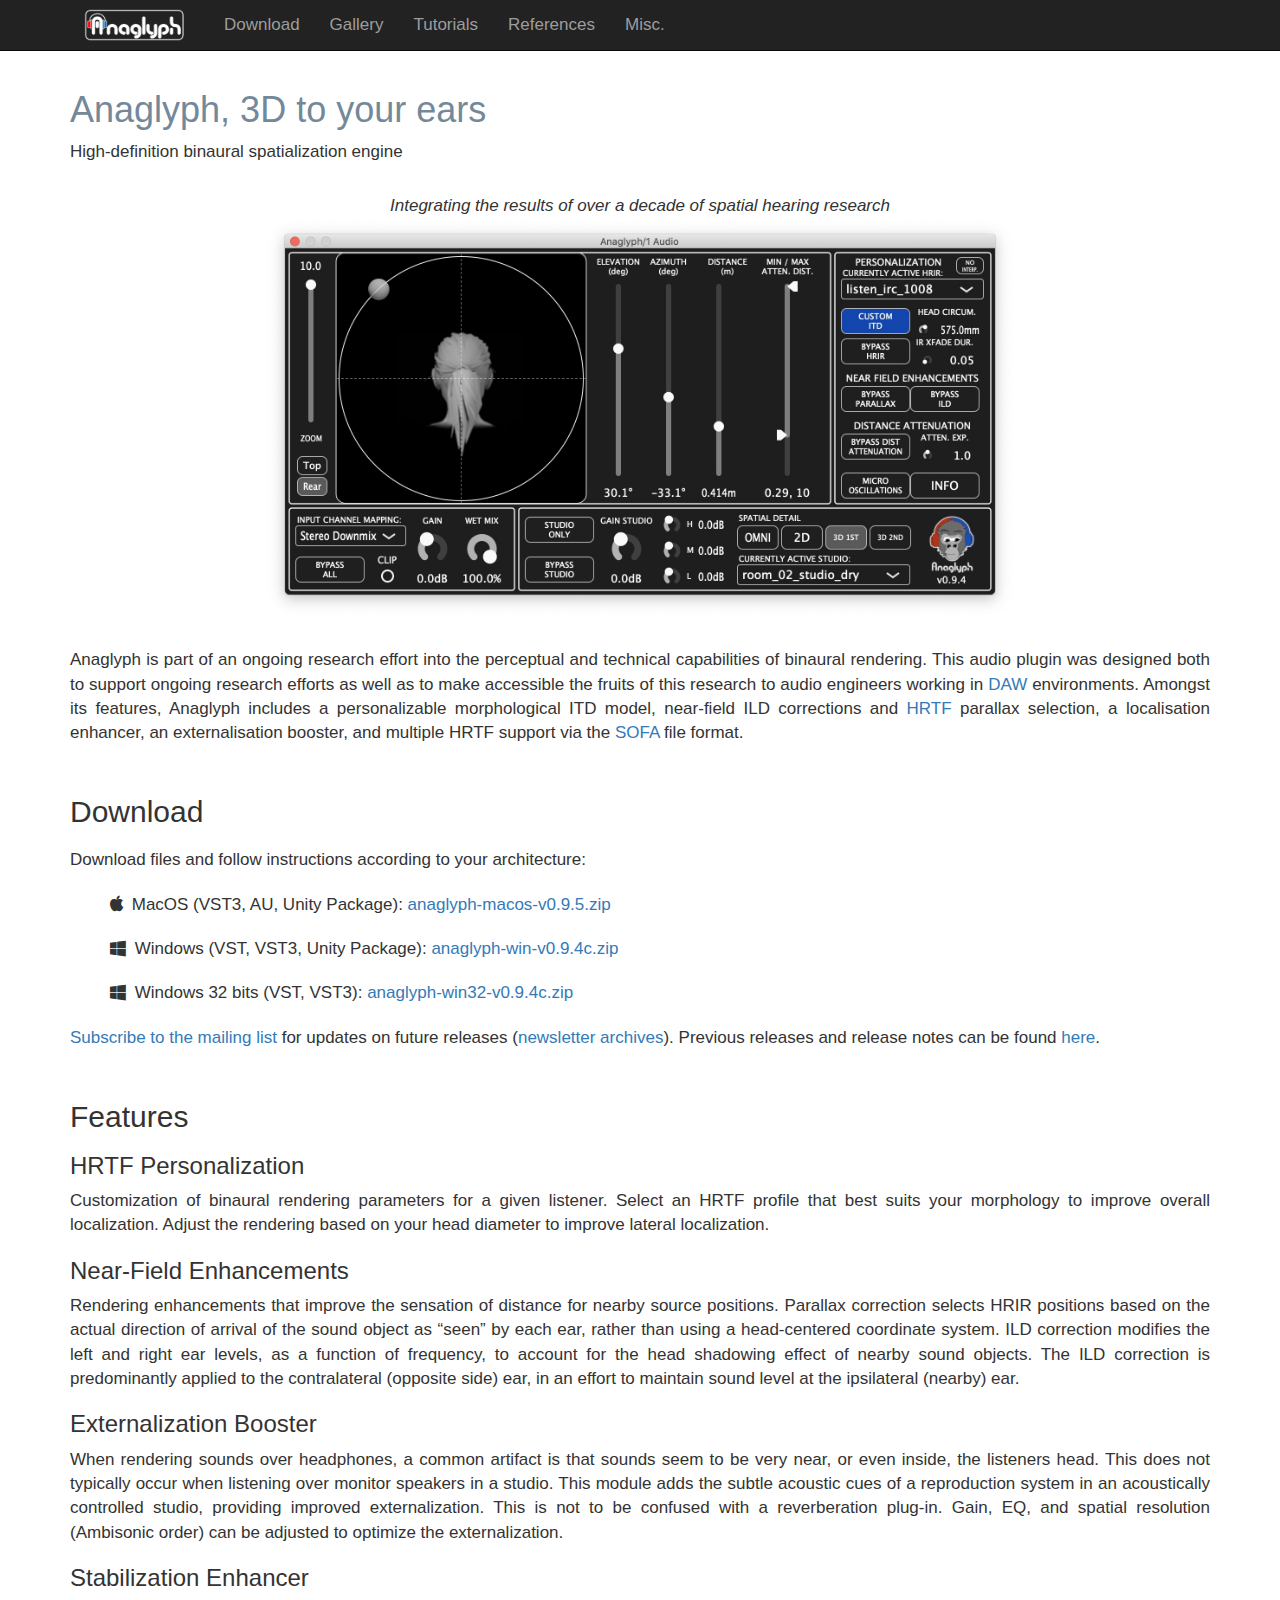
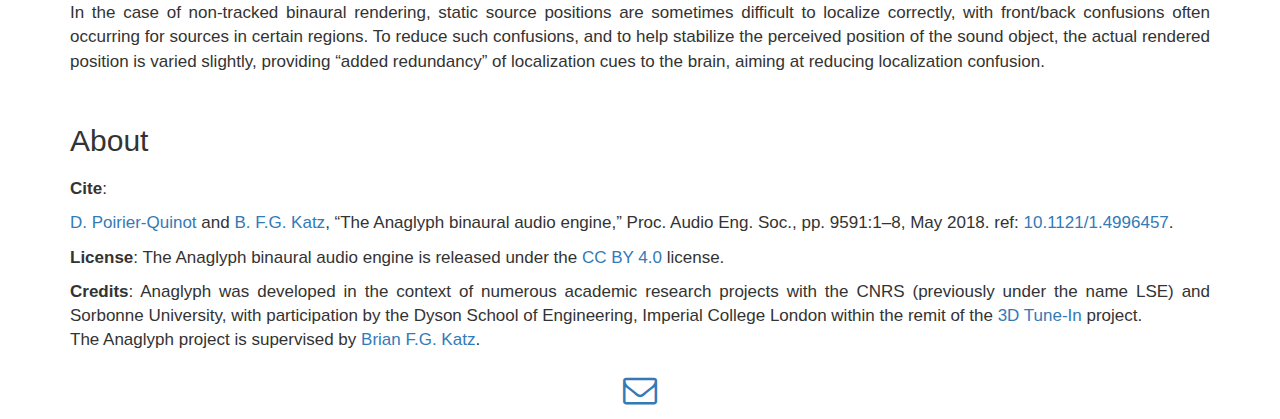
==== commit ec0b57a0: "removed vst from download info on macos" ====
--- a/index.html
+++ b/index.html
@@ -127,7 +127,7 @@
                     <p>Download files and follow instructions according to your architecture: </p>
 
                     <ul class="airy-list">
-                        <li> <i class="fa fa-apple fa-1x"> </i> MacOS (VST, VST3, AU, Unity Package): <a href="release/anaglyph-macos-v0.9.5.zip" download onclick="handleOutboundLinkClicks('OSX BUNDLE');">anaglyph-macos-v0.9.5.zip</a></li>
+                        <li> <i class="fa fa-apple fa-1x"> </i> MacOS (VST3, AU, Unity Package): <a href="release/anaglyph-macos-v0.9.5.zip" download onclick="handleOutboundLinkClicks('OSX BUNDLE');">anaglyph-macos-v0.9.5.zip</a></li>
 
                         <li> <i class="fa fa-windows fa-1x"> </i> Windows (VST, VST3, Unity Package): <a href="release/anaglyph-win-v0.9.4c.zip" download onclick="handleOutboundLinkClicks('WIN BUNDLE');" >anaglyph-win-v0.9.4c.zip</a></li>
 
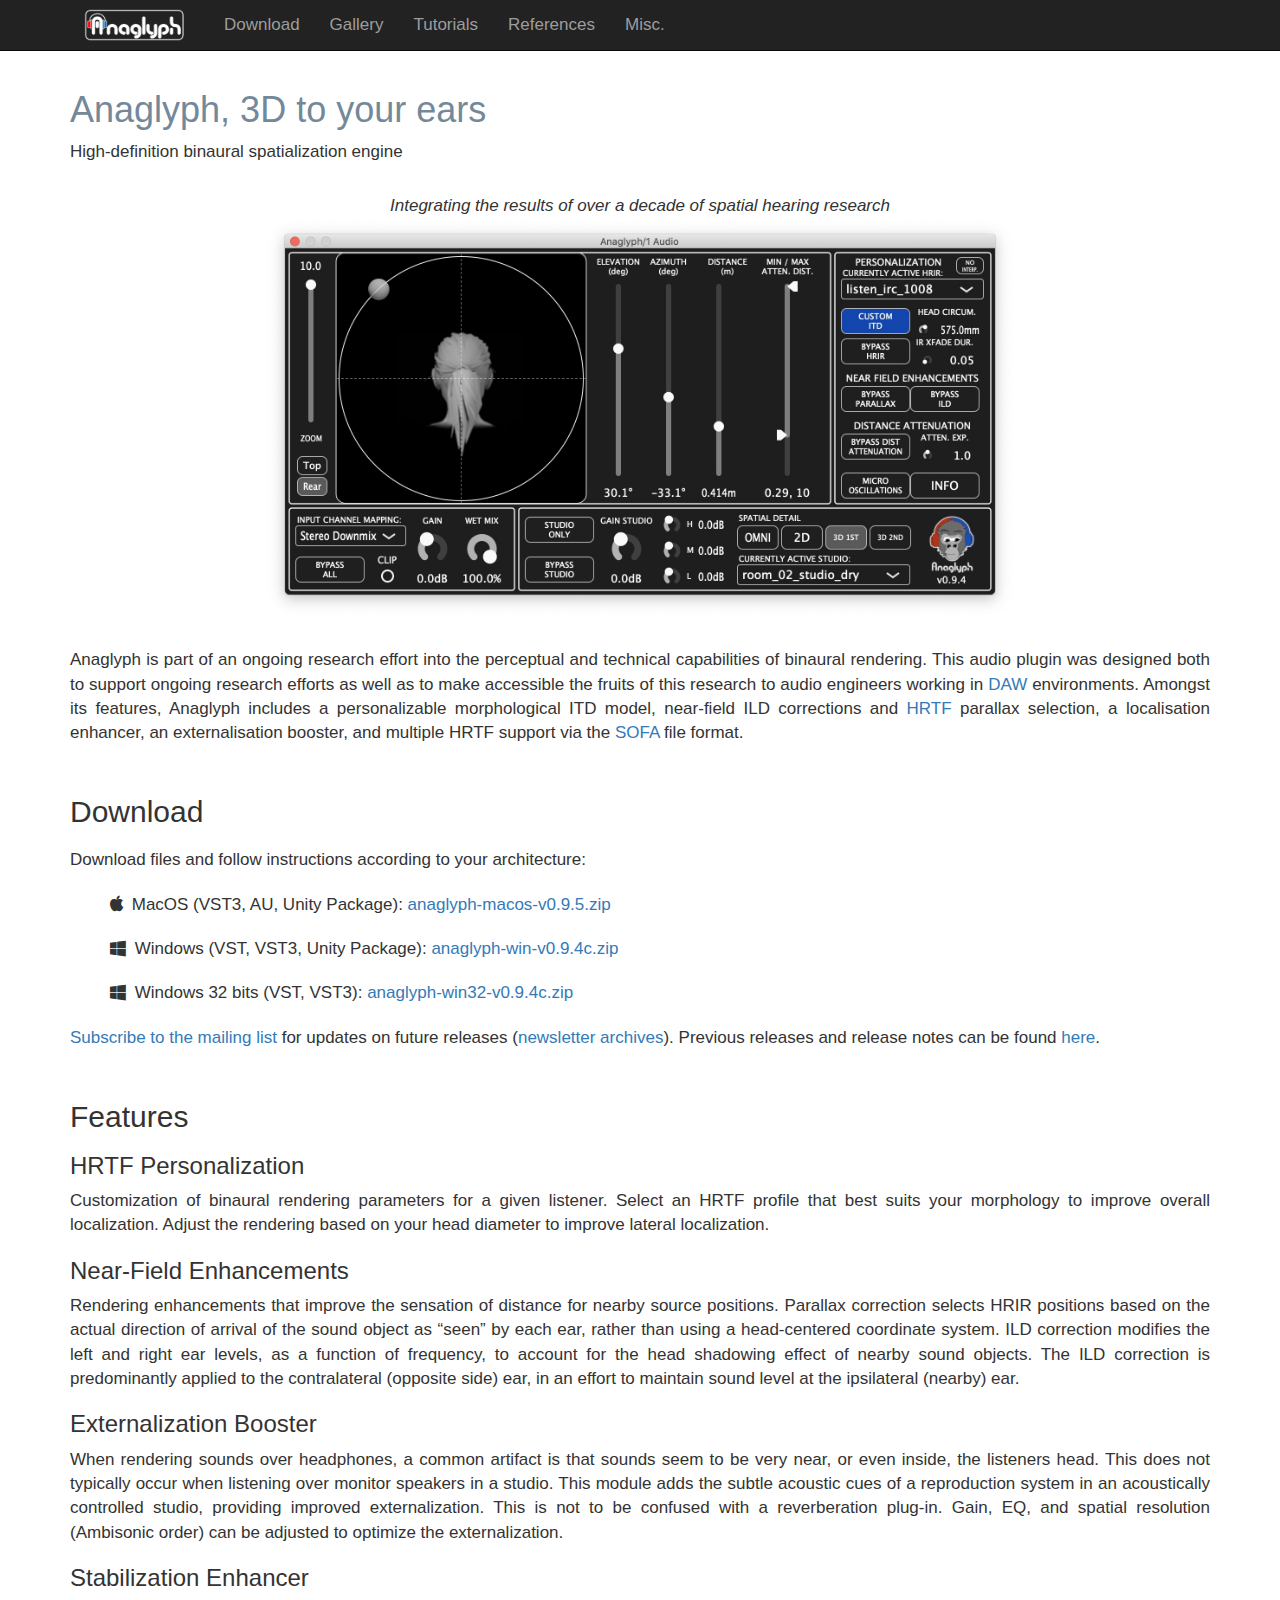
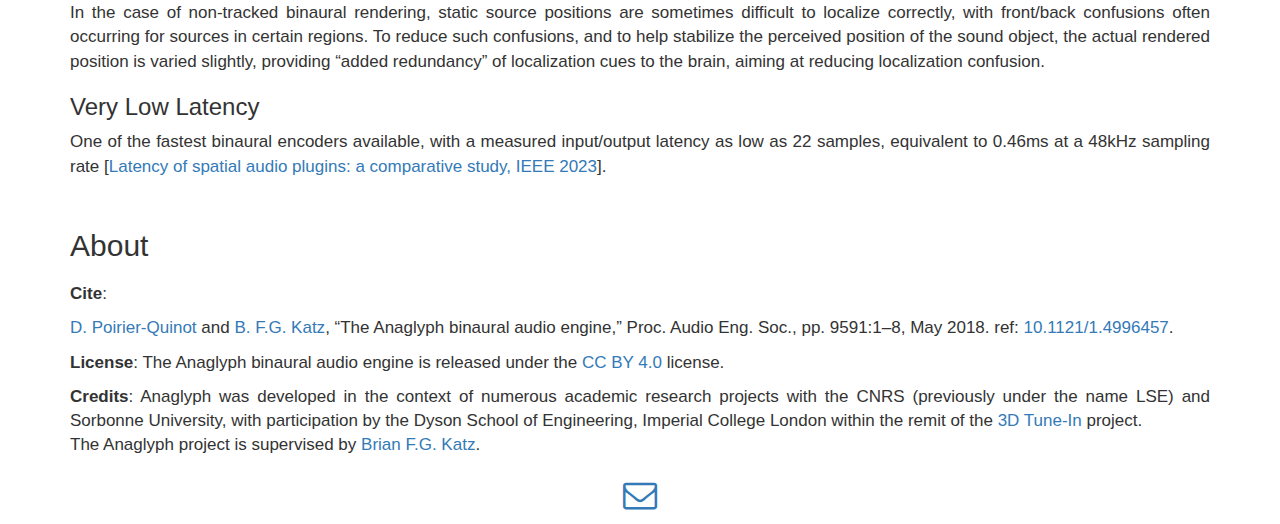
==== commit 8bf7d31b: "added low latency as feature on index page" ====
--- a/index.html
+++ b/index.html
@@ -163,6 +163,10 @@
 
                 <h3>Stabilization Enhancer</h3>
                 <p>In the case of non-tracked binaural rendering, static source positions are sometimes difficult to localize correctly, with front/back confusions often occurring for sources in certain regions. To reduce such confusions, and to help stabilize the perceived position of the sound object, the actual rendered position is varied slightly, providing &#8220;added redundancy&#8221; of localization cues to the brain, aiming at reducing localization confusion.</p>
+
+                <h3>Very Low Latency</h3>
+                <p>One of the fastest binaural encoders available, with a measured input/output latency as low as 22 samples, equivalent to 0.46ms at a 48kHz sampling rate [<a href="https://ieeexplore.ieee.org/document/10289279">Latency of spatial audio plugins: a comparative study, IEEE 2023</a>].</p>
+
             </div>
         </div>
 
